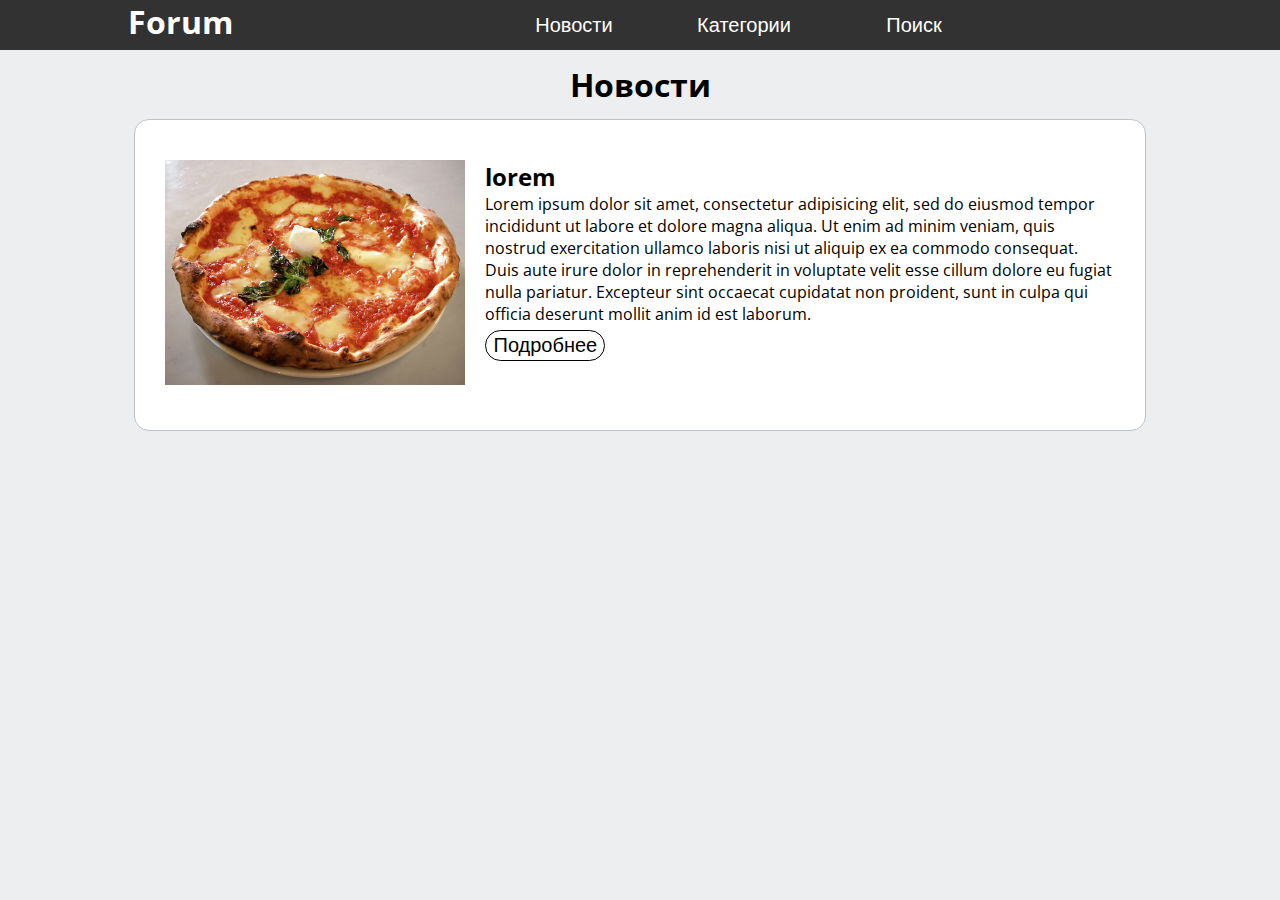
==== index.html @ d19b5b9c "1" ====
<!DOCTYPE html>
<html>
<head>
	<title>forum</title>
	<link rel="stylesheet" type="text/css" href="css/main.css">
</head>
<body>
	<header>
		<h1 class="site-name"><a style="color: white" href="">Forum</a></h1>
		<button class="nav-btn">Новости</button>
		<button class="nav-btn">Категории</button>
		<button class="nav-btn">Поиск</button>
	</header>

	<h1 style="text-align: center; margin: 1%;">Новости</h1>
	<div class='news'>
		<div class="preview">
			<a href="">
				<img style="width: 300px; padding-right: 20px;" src="img/1.jpg">
			</a>
			<div>
				<h2>lorem</h2>
				Lorem ipsum dolor sit amet, consectetur adipisicing elit, sed do eiusmod
				tempor incididunt ut labore et dolore magna aliqua. Ut enim ad minim veniam,
				quis nostrud exercitation ullamco laboris nisi ut aliquip ex ea commodo
				consequat. Duis aute irure dolor in reprehenderit in voluptate velit esse
				cillum dolore eu fugiat nulla pariatur. Excepteur sint occaecat cupidatat non
				proident, sunt in culpa qui officia deserunt mollit anim id est laborum.<br>
				<button class="news-link">Подробнее</button>
			</div>
		</div>
	</div>
</body>
</html>
---- css/main.css ----
@import url('https://fonts.googleapis.com/css?family=Open+Sans');
* {
	padding: 0;
	margin: 0;
}

body {
	font-family: 'Open Sans', sans-serif;
	background-color: #edeef0;
}

header {
	background: #323232;
	height: 50px;
	display: flex;

}

button {
	background: none;
	border: none;
	cursor: pointer;
}

a {
	text-decoration: none;
}

.site-name {
	margin-left: 10%;
	margin-right: 20%;
	color: white;
}

.nav-btn {
	color: white;
	font-size: 20px;
	transition: 0.3s;
	width: 170px;
}

.nav-btn:hover {
	background: #46B2F0;
}

.content {
	text-align: center;
}

.news {
    border-color: #bdc3c7;
    border-style: solid;
    border-width: 0.7px;
    background-color: white;
    border-radius: 15px;
    overflow: hidden;
    padding: 10px 0px 10px 0px;
    margin-bottom: 10px;
    position: relative;
   	margin-right: 10.5%;
	margin-left: 10.5%;
}

.preview {
	display: flex;
	margin: 30px
}

.news-link {
	color: black;
	border: 1px solid black;
	border-radius: 20px;
	font-size: 20px;
	padding:3px;
	width: 120px;
	margin-top: 5px;
	transition: 0.3s;
}

.news-link:hover {
	color: white;
	background: #46B2F0;
	border-color: #46B2F0;
}
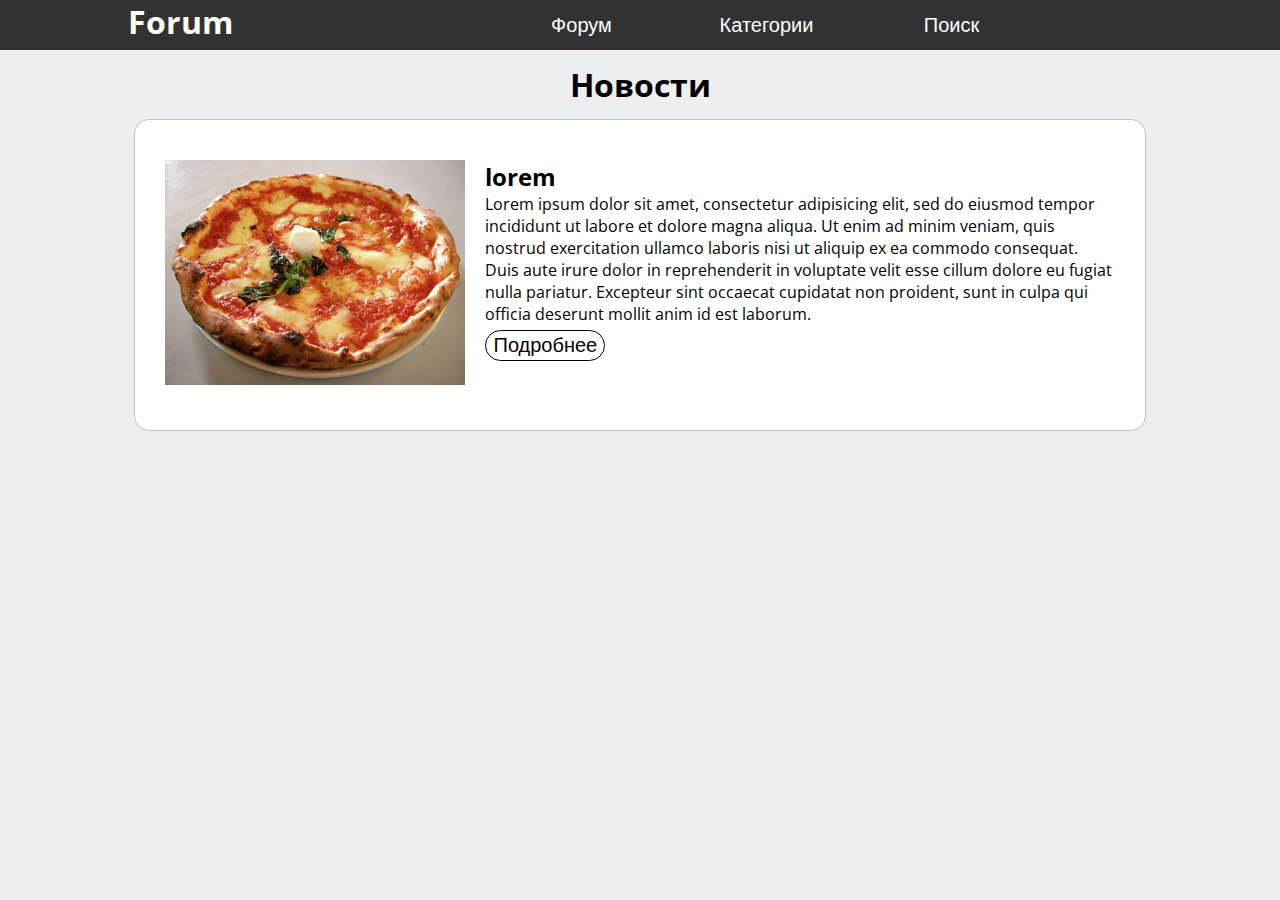
==== commit d5317c8f: "2" ====
--- a/index.html
+++ b/index.html
@@ -7,16 +7,15 @@
 <body>
 	<header>
 		<h1 class="site-name"><a style="color: white" href="">Forum</a></h1>
-		<button class="nav-btn">Новости</button>
+		<button onclick="location='forum'" class="nav-btn">Форум</button>
 		<button class="nav-btn">Категории</button>
 		<button class="nav-btn">Поиск</button>
 	</header>
-
 	<h1 style="text-align: center; margin: 1%;">Новости</h1>
-	<div class='news'>
+	<article class='news'>
 		<div class="preview">
-			<a href="">
-				<img style="width: 300px; padding-right: 20px;" src="img/1.jpg">
+			<a style="padding-right: 20px;" href="">
+				<img style="width: 300px;" src="img/1.jpg">
 			</a>
 			<div>
 				<h2>lorem</h2>
@@ -29,6 +28,6 @@
 				<button class="news-link">Подробнее</button>
 			</div>
 		</div>
-	</div>
+	</article>
 </body>
 </html>--- a/css/main.css
+++ b/css/main.css
@@ -36,7 +36,7 @@
 	color: white;
 	font-size: 20px;
 	transition: 0.3s;
-	width: 170px;
+	width: 185px;
 }
 
 .nav-btn:hover {
@@ -48,16 +48,16 @@
 }
 
 .news {
-    border-color: #bdc3c7;
-    border-style: solid;
-    border-width: 0.7px;
-    background-color: white;
-    border-radius: 15px;
-    overflow: hidden;
-    padding: 10px 0px 10px 0px;
-    margin-bottom: 10px;
-    position: relative;
-   	margin-right: 10.5%;
+	border-color: #bdc3c7;
+	border-style: solid;
+	border-width: 0.7px;
+	background-color: white;
+	border-radius: 15px;
+	overflow: hidden;
+	padding: 10px 0px 10px 0px;
+	margin-bottom: 10px;
+	position: relative;
+	margin-right: 10.5%;
 	margin-left: 10.5%;
 }
 
@@ -81,4 +81,84 @@
 	color: white;
 	background: #46B2F0;
 	border-color: #46B2F0;
+}
+
+.news-img {
+	padding-bottom: 20px;
+	padding-top: 20px;
+	display: flex;
+	justify-content: center;
+}
+
+.news-img img {
+	max-width: 30%;
+}
+
+.news-text {
+   	margin-right: 10.5%;
+	margin-left: 10.5%;
+	font-size: 18px;
+}
+
+.box-comment{
+	font-size: 20px;
+	text-align: center;
+	border-radius: 24px;
+}
+
+.box-comment input[type = "text"]{
+	width: 75%;
+	border: 0;
+	background: none;
+	margin: 20px auto;
+	border: 2px solid #46B2F0;
+	padding: 14px 10px;
+	outline: none;
+	border-radius: 24px;
+}
+
+.box-comment button{
+	border: 0;
+	background: none;
+	text-align: center;
+	border: 2px solid #46B2F0;
+	outline: none;
+	width: 48px;
+	height: 48px;
+	border-radius: 34px;
+	transition: 0.25s;
+	cursor: pointer;
+}
+
+.box-comment button:hover{
+	color: white;
+	background: #46B2F0;
+}
+
+#comment {
+	display: flex;
+	background: none;
+	margin: 20px auto;
+	margin-right: 10.5%;
+	margin-left: 10.5%;
+}
+
+#comment1 {
+	border: 0;
+	background: none;
+	border: 2px solid #46B2F0;
+	padding: 14px 10px;
+	border-radius: 24px;
+}
+
+.container {
+	margin-right: 10.5%;
+	margin-left: 10.5%;	
+}
+
+#avatar_img{
+	border-radius: 50px;
+	max-width: 50px;
+	max-height: 50px;
+	margin-right: 5px;
 }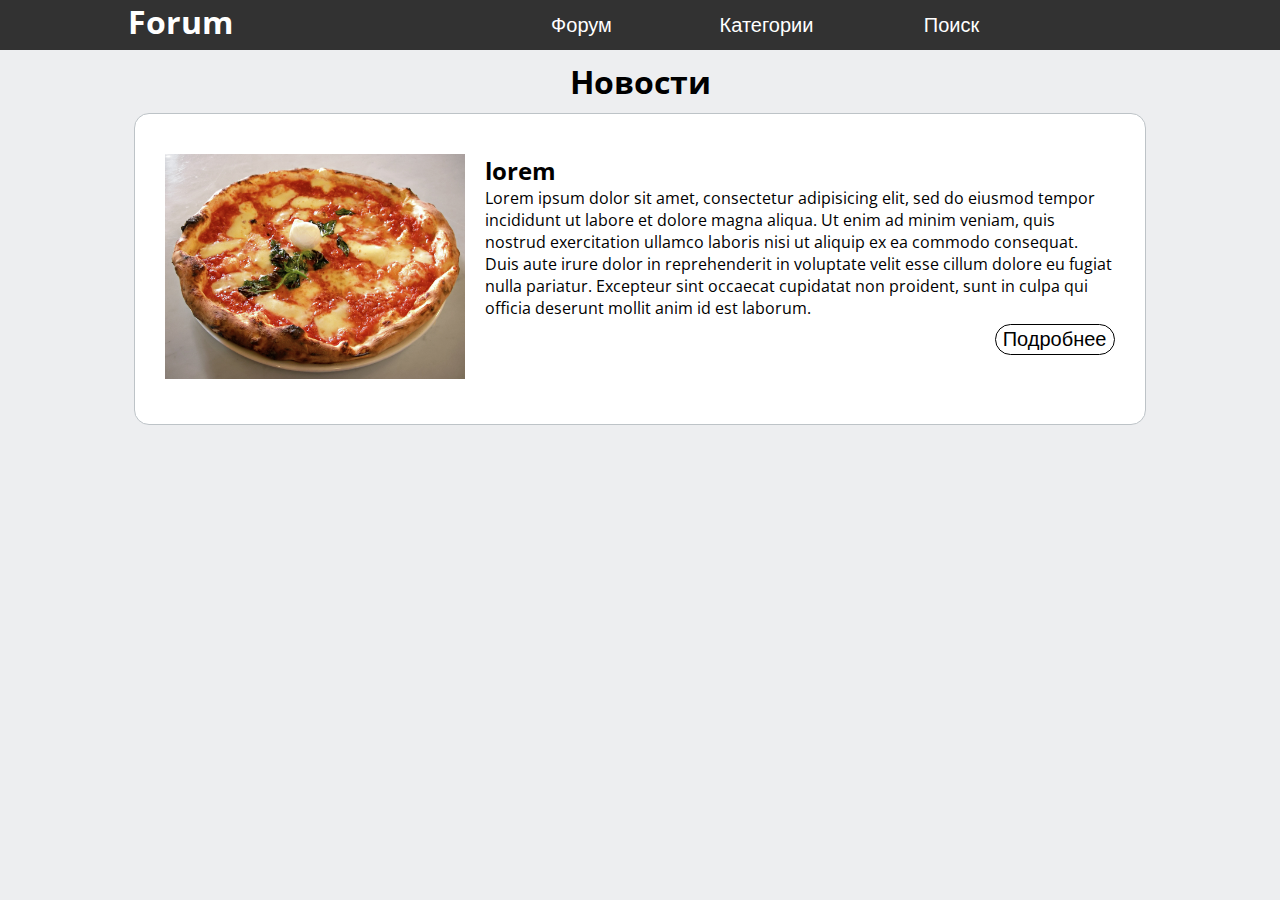
==== commit 45b7b15b: "3" ====
--- a/index.html
+++ b/index.html
@@ -2,20 +2,31 @@
 <html>
 <head>
 	<title>forum</title>
+	<meta charset="UTF-8">
 	<link rel="stylesheet" type="text/css" href="css/main.css">
 </head>
 <body>
-	<header>
+	<header class="header">
+		<div class="toggle-btn" onclick="openMenu()">
+			<span></span>
+			<span></span>
+			<span></span>
+		</div>
 		<h1 class="site-name"><a style="color: white" href="">Forum</a></h1>
 		<button onclick="location='forum'" class="nav-btn">Форум</button>
 		<button class="nav-btn">Категории</button>
 		<button class="nav-btn">Поиск</button>
 	</header>
-	<h1 style="text-align: center; margin: 1%;">Новости</h1>
+	<div id="sidebar">
+		<button onclick="location='forum'" class="sidebar-btn">Форум</button>
+		<button class="sidebar-btn">Категории</button>
+		<button class="sidebar-btn">Поиск</button>
+	</div>
+	<h1 style="text-align: center; padding-top: 60px; padding-bottom: 10px;">Новости</h1>
 	<article class='news'>
 		<div class="preview">
 			<a style="padding-right: 20px;" href="">
-				<img style="width: 300px;" src="img/1.jpg">
+				<img class="img" src="img/1.jpg">
 			</a>
 			<div>
 				<h2>lorem</h2>
@@ -29,5 +40,11 @@
 			</div>
 		</div>
 	</article>
+	<script src="https://ajax.googleapis.com/ajax/libs/jquery/3.3.1/jquery.min.js"></script>
+	<script>
+		function openMenu(){
+			document.getElementById("sidebar").classList.toggle('active');
+		}
+	</script>
 </body>
 </html>--- a/css/main.css
+++ b/css/main.css
@@ -13,7 +13,9 @@
 	background: #323232;
 	height: 50px;
 	display: flex;
-
+	width: 100%;
+	z-index: 999;
+	position: fixed;
 }
 
 button {
@@ -39,7 +41,7 @@
 	width: 185px;
 }
 
-.nav-btn:hover {
+.nav-btn:hover, .sidebar-btn:hover {
 	background: #46B2F0;
 }
 
@@ -75,6 +77,7 @@
 	width: 120px;
 	margin-top: 5px;
 	transition: 0.3s;
+	float: right;
 }
 
 .news-link:hover {
@@ -86,8 +89,7 @@
 .news-img {
 	padding-bottom: 20px;
 	padding-top: 20px;
-	display: flex;
-	justify-content: center;
+	text-align: center;
 }
 
 .news-img img {
@@ -161,4 +163,82 @@
 	max-width: 50px;
 	max-height: 50px;
 	margin-right: 5px;
+}
+
+#sidebar{
+	position: fixed;
+	width: 250px;
+	background: #1c1f23;
+	z-index: 111;
+	left: -250px;
+	transition: all 200ms;
+	height: 100%;
+	padding-top: 50px;
+}
+
+#sidebar.active{
+	left: 0px;
+}
+
+.sidebar-btn {
+	color: white;
+	font-size: 25px;
+	transition: 0.3s;
+	width: 100%;
+	height: 50px;
+}
+
+.toggle-btn{
+	position: absolute;
+	padding: 9px 30px;
+	cursor: pointer;
+}
+
+.toggle-btn span{
+	display: block;
+	width: 20px;
+	height: 4px;
+	background-color: #E0E5EA;
+	margin: 4px 0;
+}
+
+.img {
+	width: 300px;
+}
+
+@media (min-width: 1000px) {
+	.toggle-btn{
+		visibility: hidden;
+		display: none;
+	}
+	#sidebar {
+		visibility: hidden;
+		display: none;		
+	}
+}
+
+@media (max-width: 999px) {
+	.nav-btn {
+		visibility: hidden;
+		display: none;
+	}
+	.site-name {
+		margin-left: 0;
+		margin-right: 0;
+	}
+	header {
+		text-align: center;
+		display: block;
+	}
+	.preview {
+		align-items: center;
+	}
+}
+@media (max-width: 820px) {
+	.preview {
+		display: block;
+	}
+	.img {
+		width: 100%;
+	}
 }